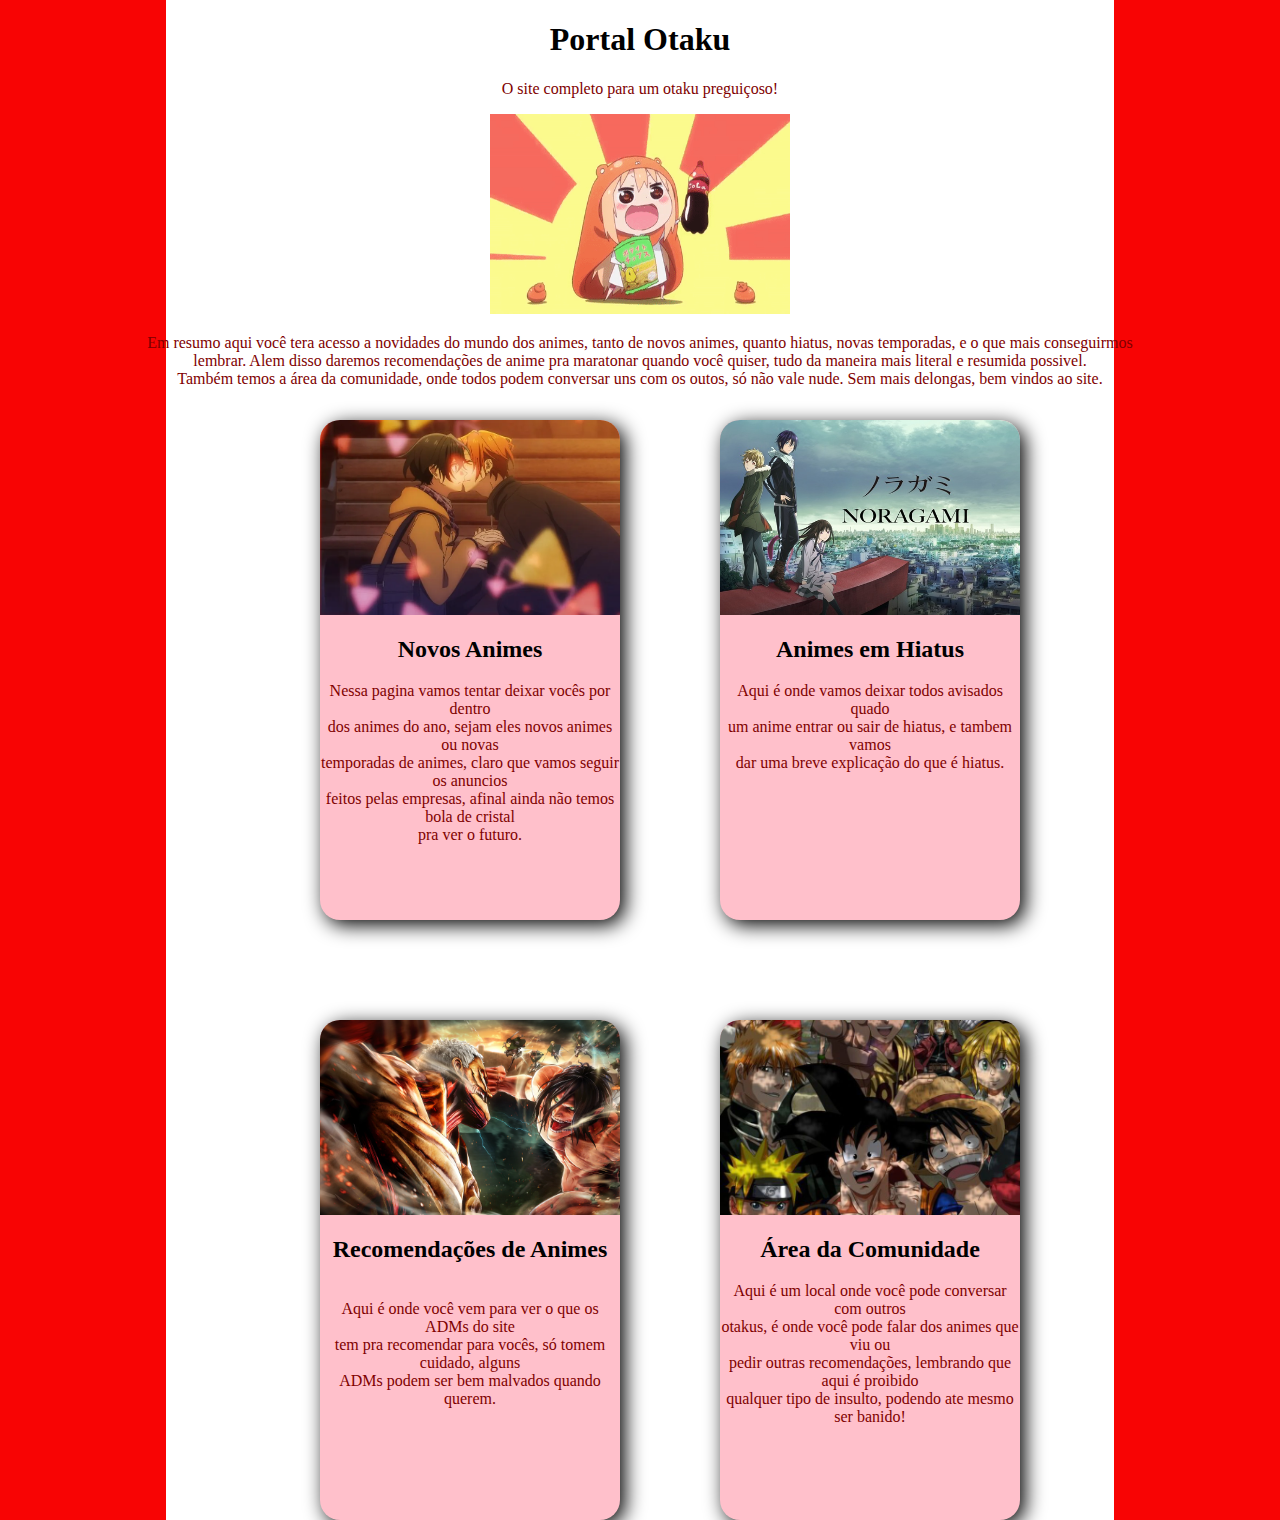
==== index.html @ 3288e078 "Add files via upload" ====
<!DOCTYPE html>
<html lang="br">
<head>
    <meta charset="UTF-8">
    <meta http-equiv="X-UA-Compatible" content="IE=edge">
    <meta name="viewport" content="width=device-width, initial-scale=1.0">
    <link rel="stylesheet" type="text/css" href="style.css">
    <link rel="website icon" type="png" href="imagens/Sasaki-and-Miyano-ep12-e1649004355762.webp">
    <style> @import url("style.css"); </style>
    <title>Portal Otaku</title>
</head>
<body>
    <div class="fundo">
        <div class="fundo2">
    <h1>Portal Otaku</h1>


    <p>O site completo para um otaku preguiçoso!</p>


    <div style="text-align:center;">
    <img src="imagens/UnlinedHospitableAgama-size_restricted.gif" height="200" width="300">
    </div>


    <p>Em resumo aqui você tera acesso a novidades do mundo dos animes,
    tanto de novos animes, quanto hiatus, novas temporadas, e o que mais conseguirmos<br>
    lembrar. Alem disso daremos recomendações de anime pra
    maratonar quando você quiser, tudo da maneira mais literal e resumida possivel.<br>
    Também temos a área da comunidade, onde todos podem conversar
    uns com os outos, só não vale nude. Sem mais delongas, bem vindos ao site.</p>


    <div class ="card">
        <div class="card-image"></div>
        <div class="card-text"></div>
        <span class="posicao"><h2>Novos Animes</h2></span>
        <p>Nessa pagina vamos tentar deixar vocês por dentro<br>
        dos animes do ano, sejam eles novos animes ou novas <br>
        temporadas de animes, claro que vamos seguir os anuncios<br>
        feitos pelas empresas, afinal ainda não temos bola de cristal<br>
        pra ver o futuro.</p>
    </div>

    <div class ="card2">
        <div class="card2-image"></div>
        <div class="card2-text"></div>
        <span class="posicao2"><h2>Animes em Hiatus</h2></span>
        <p>Aqui é onde vamos deixar todos avisados quado <br>
        um anime entrar ou sair de hiatus, e tambem vamos<br>
        dar uma breve explicação do que é hiatus.</p>
    </div>

    <div class ="card3">
        <div class="card3-image"></div>
        <div class="card3-text"></div>
        <span class="posicao3"><h2>Recomendações de Animes</h2></span>
        <p><br>Aqui é onde você vem para ver o que os ADMs do site <br>
        tem pra recomendar para vocês, só tomem cuidado, alguns<br>
        ADMs podem ser bem malvados quando querem.</p>
    </div>

    <div class ="card4">
        <div class="card4-image"></div>
        <div class="card4-text"></div>
        <span class="posicao4"><h2>Área da Comunidade</h2></span>
        <p>Aqui é um local onde você pode conversar com outros<br>
        otakus, é onde você pode falar dos animes que viu ou <br>
        pedir outras recomendações, lembrando que aqui é proibido<br>
        qualquer tipo de insulto, podendo ate mesmo ser banido!</p>
    </div>

</div>
</div>

</body>
</html>
---- style.css ----
body{
  background: linear-gradient(to right, rgb(248, 4, 4) 0%, rgb(248, 4, 4) 13%, white 13%, white 87%, rgb(248, 4, 4) 87%, rgb(248, 4, 4) 100%);
}
  h1{
      text-align: center;
      font-family:'Times New Roman', Times, serif;
      color:black
  }
 
  p{
      text-align: center;
      color:maroon
  }
     



.card{
  position: absolute;
  top: 400px;
  left: 300px;
  display:grid;
  grid-template-columns: 300px;
  grid-template-rows: 195px 1px 50px;
  grid-template-areas: "image" "text" "stats";
  border-radius: 20px;
  background: pink;
  box-shadow: 5px 5px 20px
  rgba(0,0,0,2);
  font-family:'Fasthand', cursive;
  transition: 0.5s ease;
  cursor: pointer;
  margin: 20px;
  height: 500px;
  width: 300px;
}

.card-image {
  grid-area: image;
  background: url("imagens/Sasaki-and-Miyano-ep12-e1649004355762.webp");
  border-top-left-radius: 20px;
  border-top-right-radius: 20px;
  background-size:cover;
}

.posicao{
    text-align: center;
}

.card:hover {
  transform: scale(1.08);
  box-shadow: 3px 3px 8px black;
}





.card2{
  position: absolute;
  top: 400px;
  left: 700px;
  display:grid;
  grid-template-columns: 300px;
  grid-template-rows: 195px 1px 50px;
  grid-template-areas: "image" "text" "stats";
  border-radius: 20px;
  background: pink;
  box-shadow: 5px 5px 20px
  rgba(0,0,0,2);
  font-family:'Fasthand', cursive;
  transition: 0.5s ease;
  cursor: pointer;
  margin: 20px;
  height: 500px;
  width: 300px;
}

.card2-image {
  grid-area: image;
  background: url("imagens/b5dc286fb64f7bdc8eaa47e36f079c74.jpe");
  border-top-left-radius: 20px;
  border-top-right-radius: 20px;
  background-size:cover;
}

.posicao2{
    text-align: center;
}

.card2:hover {
  transform: scale(1.08);
  box-shadow: 3px 3px 8px black;
}





.card3{
  position: absolute;
  top: 1000px;
  left: 300px;
  display:grid;
  grid-template-columns: 300px;
  grid-template-rows: 195px 1px 50px;
  grid-template-areas: "image" "text" "stats";
  border-radius: 20px;
  background: pink;
  box-shadow: 5px 5px 20px
  rgba(0,0,0,2);
  font-family:'Fasthand', cursive;
  transition: 0.5s ease;
  cursor: pointer;
  margin: 20px;
  height: 500px;
  width: 300px;
}

.card3-image {
  grid-area: image;
  background: url("imagens/EfaKUXGWULuDpnL0Ai0eujhs.webp");
  border-top-left-radius: 20px;
  border-top-right-radius: 20px;
  background-size:cover;
}

.posicao3{
    text-align:center;
}

.card3:hover {
  transform: scale(1.08);
  box-shadow: 3px 3px 8px black;
}




.card4{
  position: absolute;
  top: 1000px;
  left: 700px;
  display:grid;
  grid-template-columns: 300px;
  grid-template-rows: 195px 1px 50px;
  grid-template-areas: "image" "text" "stats";
  border-radius: 20px;
  background: pink;
  box-shadow: 5px 5px 20px
  rgba(0,0,0,2);
  font-family:'Fasthand', cursive;
  transition: 0.5s ease;
  cursor: pointer;
  margin: 20px;
  height: 500px;
  width: 300px;
}


.card4-image {
  grid-area: image;
  background: url("imagens/img61c484004d1ea1.56703757.jpeg");
  border-top-left-radius: 20px;
  border-top-right-radius: 20px;
  background-size:cover;
}


.posicao4{
    text-align: center;
}

.card4:hover {
  transform: scale(1.08);
  box-shadow: 3px 3px 8px black;
}
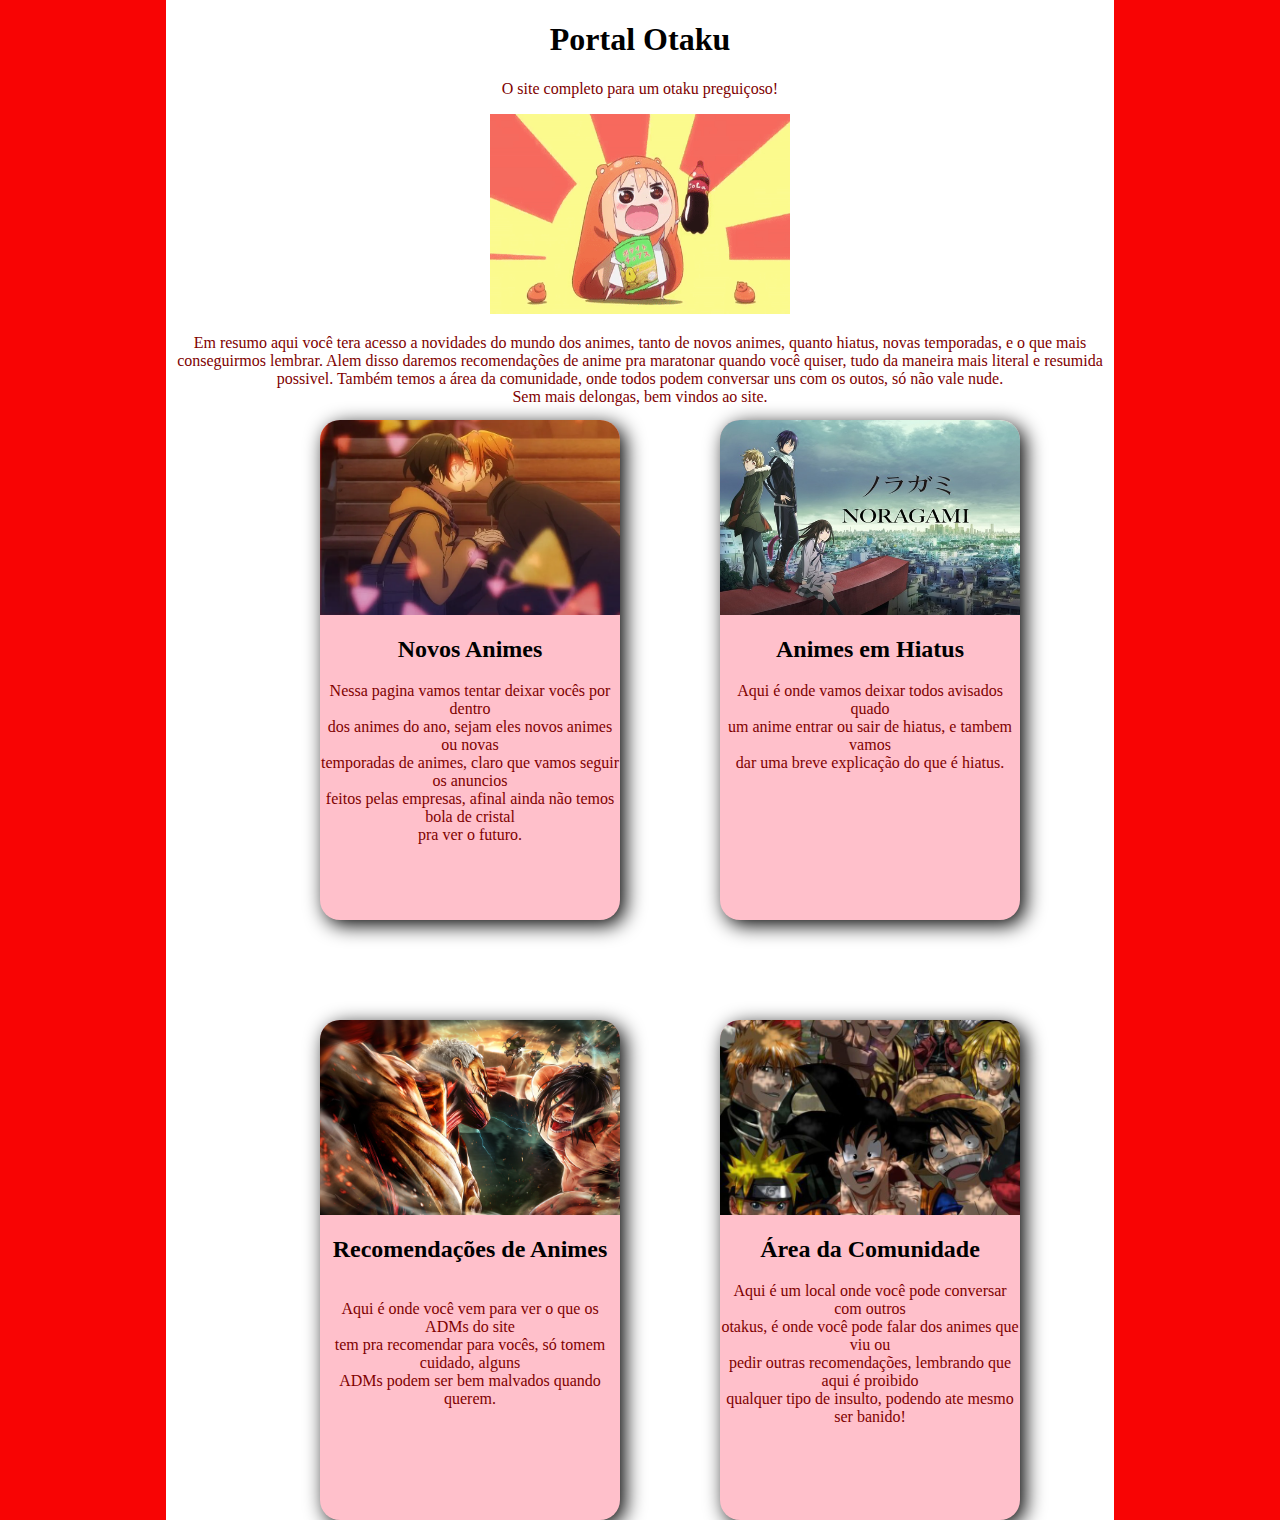
==== commit 0736d6c2: "Update index.html" ====
--- a/index.html
+++ b/index.html
@@ -12,66 +12,67 @@
 <body>
     <div class="fundo">
         <div class="fundo2">
-    <h1>Portal Otaku</h1>
+        <h1>Portal Otaku</h1>
 
 
-    <p>O site completo para um otaku preguiçoso!</p>
+        <p>O site completo para um otaku preguiçoso!</p>
 
 
-    <div style="text-align:center;">
-    <img src="imagens/UnlinedHospitableAgama-size_restricted.gif" height="200" width="300">
+        <div style="text-align:center;">
+            <img src="imagens/UnlinedHospitableAgama-size_restricted.gif" height="200" width="300">
+        </div>
+
+
+        <p>Em resumo aqui você tera acesso a novidades do mundo dos animes,
+        tanto de novos animes, quanto hiatus, novas temporadas, e o que mais <br>
+        conseguirmos lembrar. Alem disso daremos recomendações de anime pra
+        maratonar quando você quiser, tudo da maneira mais literal e resumida <br>
+        possivel. Também temos a área da comunidade, onde todos podem conversar
+        uns com os outos, só não vale nude.<br>
+        Sem mais delongas, bem vindos ao site.</p>
+
+
+        <div class ="card">
+            <div class="card-image"></div>
+            <div class="card-text"></div>
+            <span class="posicao"><h2>Novos Animes</h2></span>
+            <p>Nessa pagina vamos tentar deixar vocês por dentro<br>
+            dos animes do ano, sejam eles novos animes ou novas <br>
+            temporadas de animes, claro que vamos seguir os anuncios<br>
+            feitos pelas empresas, afinal ainda não temos bola de cristal<br>
+            pra ver o futuro.</p>
+        </div>
+
+        <div class ="card2">
+            <div class="card2-image"></div>
+            <div class="card2-text"></div>
+            <span class="posicao2"><h2>Animes em Hiatus</h2></span>
+            <p>Aqui é onde vamos deixar todos avisados quado <br>
+            um anime entrar ou sair de hiatus, e tambem vamos<br>
+            dar uma breve explicação do que é hiatus.</p>
+        </div>
+
+        <div class ="card3">
+            <div class="card3-image"></div>
+            <div class="card3-text"></div>
+            <span class="posicao3"><h2>Recomendações de Animes</h2></span>
+            <p><br>Aqui é onde você vem para ver o que os ADMs do site <br>
+            tem pra recomendar para vocês, só tomem cuidado, alguns<br>
+            ADMs podem ser bem malvados quando querem.</p>
+        </div>
+
+        <div class ="card4">
+            <div class="card4-image"></div>
+            <div class="card4-text"></div>
+            <span class="posicao4"><h2>Área da Comunidade</h2></span>
+            <p>Aqui é um local onde você pode conversar com outros<br>
+            otakus, é onde você pode falar dos animes que viu ou <br>
+            pedir outras recomendações, lembrando que aqui é proibido<br>
+            qualquer tipo de insulto, podendo ate mesmo ser banido!</p>
+        </div>
+
     </div>
 
 
-    <p>Em resumo aqui você tera acesso a novidades do mundo dos animes,
-    tanto de novos animes, quanto hiatus, novas temporadas, e o que mais conseguirmos<br>
-    lembrar. Alem disso daremos recomendações de anime pra
-    maratonar quando você quiser, tudo da maneira mais literal e resumida possivel.<br>
-    Também temos a área da comunidade, onde todos podem conversar
-    uns com os outos, só não vale nude. Sem mais delongas, bem vindos ao site.</p>
-
-
-    <div class ="card">
-        <div class="card-image"></div>
-        <div class="card-text"></div>
-        <span class="posicao"><h2>Novos Animes</h2></span>
-        <p>Nessa pagina vamos tentar deixar vocês por dentro<br>
-        dos animes do ano, sejam eles novos animes ou novas <br>
-        temporadas de animes, claro que vamos seguir os anuncios<br>
-        feitos pelas empresas, afinal ainda não temos bola de cristal<br>
-        pra ver o futuro.</p>
-    </div>
-
-    <div class ="card2">
-        <div class="card2-image"></div>
-        <div class="card2-text"></div>
-        <span class="posicao2"><h2>Animes em Hiatus</h2></span>
-        <p>Aqui é onde vamos deixar todos avisados quado <br>
-        um anime entrar ou sair de hiatus, e tambem vamos<br>
-        dar uma breve explicação do que é hiatus.</p>
-    </div>
-
-    <div class ="card3">
-        <div class="card3-image"></div>
-        <div class="card3-text"></div>
-        <span class="posicao3"><h2>Recomendações de Animes</h2></span>
-        <p><br>Aqui é onde você vem para ver o que os ADMs do site <br>
-        tem pra recomendar para vocês, só tomem cuidado, alguns<br>
-        ADMs podem ser bem malvados quando querem.</p>
-    </div>
-
-    <div class ="card4">
-        <div class="card4-image"></div>
-        <div class="card4-text"></div>
-        <span class="posicao4"><h2>Área da Comunidade</h2></span>
-        <p>Aqui é um local onde você pode conversar com outros<br>
-        otakus, é onde você pode falar dos animes que viu ou <br>
-        pedir outras recomendações, lembrando que aqui é proibido<br>
-        qualquer tipo de insulto, podendo ate mesmo ser banido!</p>
-    </div>
-
-</div>
-</div>
-
 </body>
 </html>
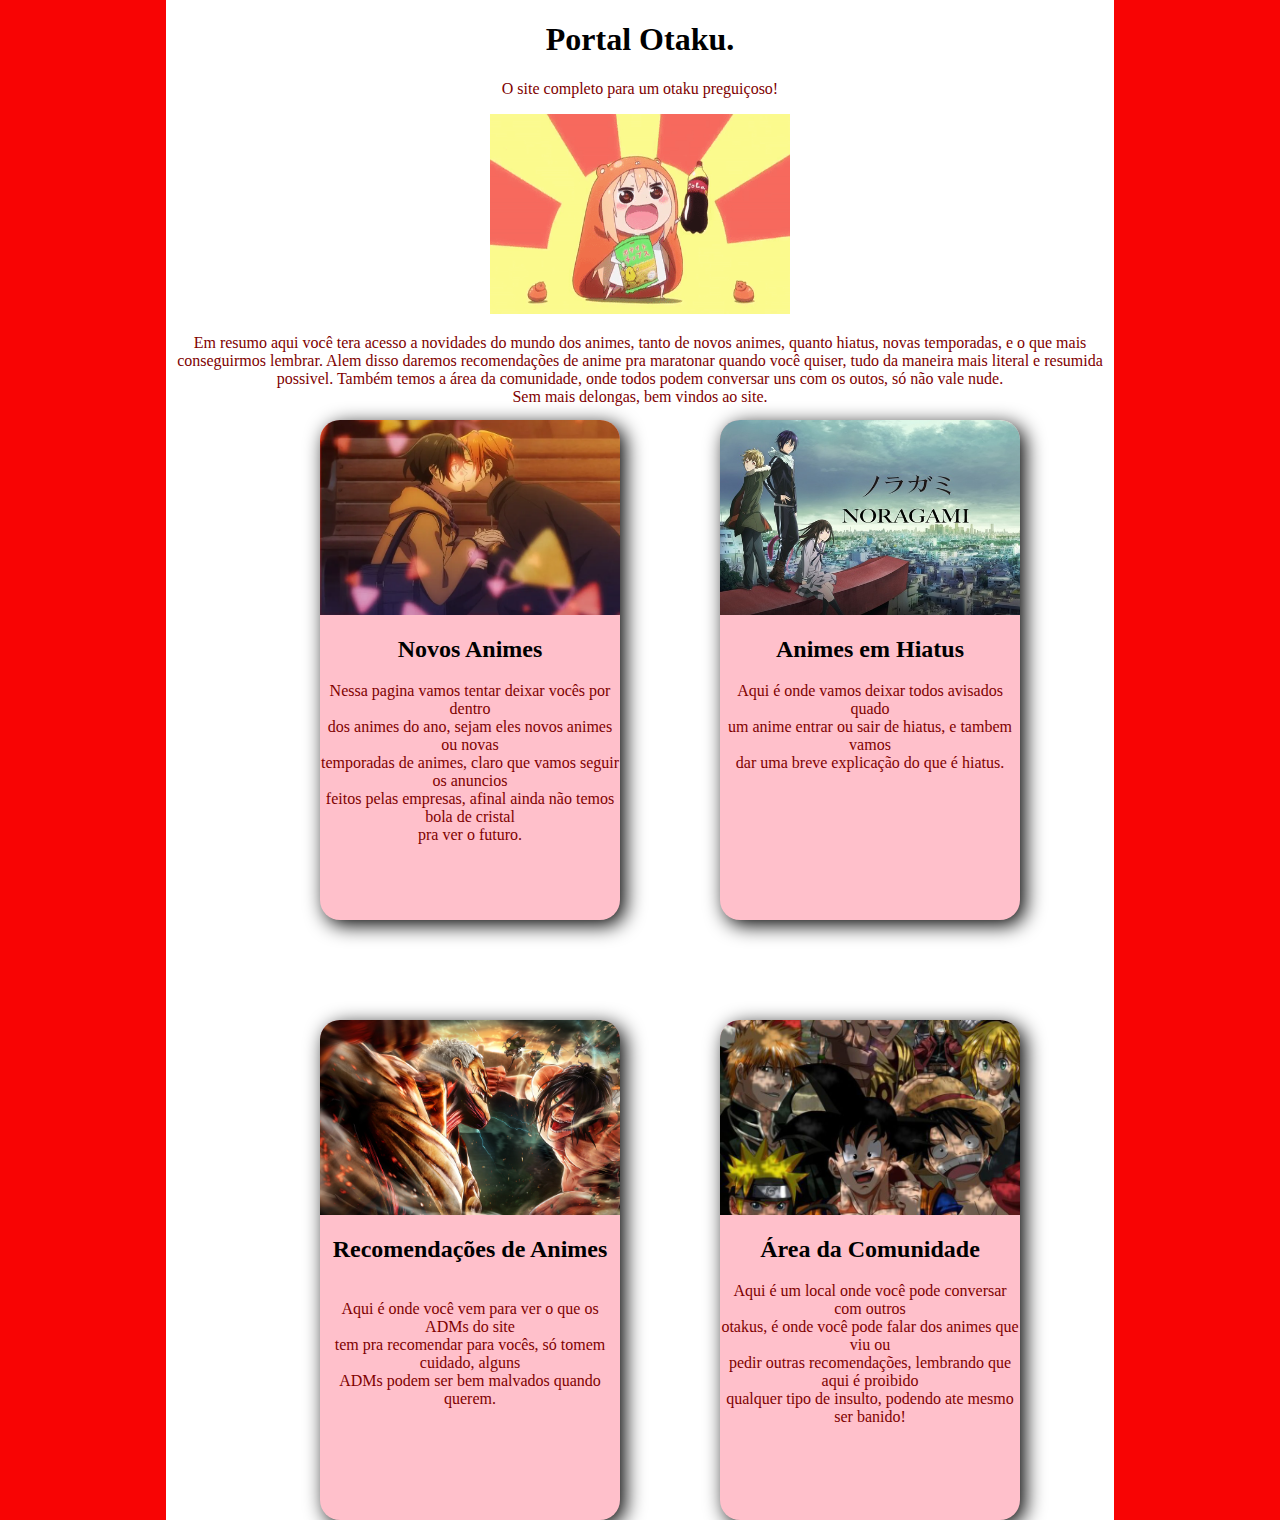
==== commit 7c573930: "Update index.html" ====
--- a/index.html
+++ b/index.html
@@ -5,74 +5,70 @@
     <meta http-equiv="X-UA-Compatible" content="IE=edge">
     <meta name="viewport" content="width=device-width, initial-scale=1.0">
     <link rel="stylesheet" type="text/css" href="style.css">
-    <link rel="website icon" type="png" href="imagens/Sasaki-and-Miyano-ep12-e1649004355762.webp">
+    <link rel="website icon" type="png" href="imagens/Los-mejores-sitios-web-para-aficionados-al-anime-1.jpg">
     <style> @import url("style.css"); </style>
     <title>Portal Otaku</title>
 </head>
 <body>
-    <div class="fundo">
-        <div class="fundo2">
-        <h1>Portal Otaku</h1>
+
+    <header> <h1>Portal Otaku.</h1> </header>
+
+    <nav><p>O site completo para um otaku preguiçoso!</p></nav>
+
+    <section>
+                <div style="text-align:center;">
+                    <img src="imagens/UnlinedHospitableAgama-size_restricted.gif" height="200" width="300">
+                </div>
 
 
-        <p>O site completo para um otaku preguiçoso!</p>
+                <p>Em resumo aqui você tera acesso a novidades do mundo dos animes,
+                tanto de novos animes, quanto hiatus, novas temporadas, e o que mais <br>
+                conseguirmos lembrar. Alem disso daremos recomendações de anime pra
+                maratonar quando você quiser, tudo da maneira mais literal e resumida <br>
+                possivel. Também temos a área da comunidade, onde todos podem conversar
+                uns com os outos, só não vale nude.<br>
+                Sem mais delongas, bem vindos ao site.</p>
 
 
-        <div style="text-align:center;">
-            <img src="imagens/UnlinedHospitableAgama-size_restricted.gif" height="200" width="300">
-        </div>
+                <div class ="card">
+                    <div class="card-image"></div>
+                    <div class="card-text"></div>
+                    <span class="posicao"><h2>Novos Animes</h2></span>
+                    <p>Nessa pagina vamos tentar deixar vocês por dentro<br>
+                    dos animes do ano, sejam eles novos animes ou novas <br>
+                    temporadas de animes, claro que vamos seguir os anuncios<br>
+                    feitos pelas empresas, afinal ainda não temos bola de cristal<br>
+                    pra ver o futuro.</p>
+                </div>
 
+                <div class ="card2">
+                    <div class="card2-image"></div>
+                    <div class="card2-text"></div>
+                    <span class="posicao2"><h2>Animes em Hiatus</h2></span>
+                    <p>Aqui é onde vamos deixar todos avisados quado <br>
+                    um anime entrar ou sair de hiatus, e tambem vamos<br>
+                    dar uma breve explicação do que é hiatus.</p>
+                </div>
 
-        <p>Em resumo aqui você tera acesso a novidades do mundo dos animes,
-        tanto de novos animes, quanto hiatus, novas temporadas, e o que mais <br>
-        conseguirmos lembrar. Alem disso daremos recomendações de anime pra
-        maratonar quando você quiser, tudo da maneira mais literal e resumida <br>
-        possivel. Também temos a área da comunidade, onde todos podem conversar
-        uns com os outos, só não vale nude.<br>
-        Sem mais delongas, bem vindos ao site.</p>
+                <div class ="card3">
+                    <div class="card3-image"></div>
+                    <div class="card3-text"></div>
+                    <span class="posicao3"><h2>Recomendações de Animes</h2></span>
+                    <p><br>Aqui é onde você vem para ver o que os ADMs do site <br>
+                    tem pra recomendar para vocês, só tomem cuidado, alguns<br>
+                    ADMs podem ser bem malvados quando querem.</p>
+                </div>
 
+                <div class ="card4">
+                    <div class="card4-image"></div>
+                    <div class="card4-text"></div>
+                    <span class="posicao4"><h2>Área da Comunidade</h2></span>
+                    <p>Aqui é um local onde você pode conversar com outros<br>
+                    otakus, é onde você pode falar dos animes que viu ou <br>
+                    pedir outras recomendações, lembrando que aqui é proibido<br>
+                    qualquer tipo de insulto, podendo ate mesmo ser banido!</p>
+                </div>   
 
-        <div class ="card">
-            <div class="card-image"></div>
-            <div class="card-text"></div>
-            <span class="posicao"><h2>Novos Animes</h2></span>
-            <p>Nessa pagina vamos tentar deixar vocês por dentro<br>
-            dos animes do ano, sejam eles novos animes ou novas <br>
-            temporadas de animes, claro que vamos seguir os anuncios<br>
-            feitos pelas empresas, afinal ainda não temos bola de cristal<br>
-            pra ver o futuro.</p>
-        </div>
-
-        <div class ="card2">
-            <div class="card2-image"></div>
-            <div class="card2-text"></div>
-            <span class="posicao2"><h2>Animes em Hiatus</h2></span>
-            <p>Aqui é onde vamos deixar todos avisados quado <br>
-            um anime entrar ou sair de hiatus, e tambem vamos<br>
-            dar uma breve explicação do que é hiatus.</p>
-        </div>
-
-        <div class ="card3">
-            <div class="card3-image"></div>
-            <div class="card3-text"></div>
-            <span class="posicao3"><h2>Recomendações de Animes</h2></span>
-            <p><br>Aqui é onde você vem para ver o que os ADMs do site <br>
-            tem pra recomendar para vocês, só tomem cuidado, alguns<br>
-            ADMs podem ser bem malvados quando querem.</p>
-        </div>
-
-        <div class ="card4">
-            <div class="card4-image"></div>
-            <div class="card4-text"></div>
-            <span class="posicao4"><h2>Área da Comunidade</h2></span>
-            <p>Aqui é um local onde você pode conversar com outros<br>
-            otakus, é onde você pode falar dos animes que viu ou <br>
-            pedir outras recomendações, lembrando que aqui é proibido<br>
-            qualquer tipo de insulto, podendo ate mesmo ser banido!</p>
-        </div>
-
-    </div>
-
-
+    </section>
 </body>
 </html>
